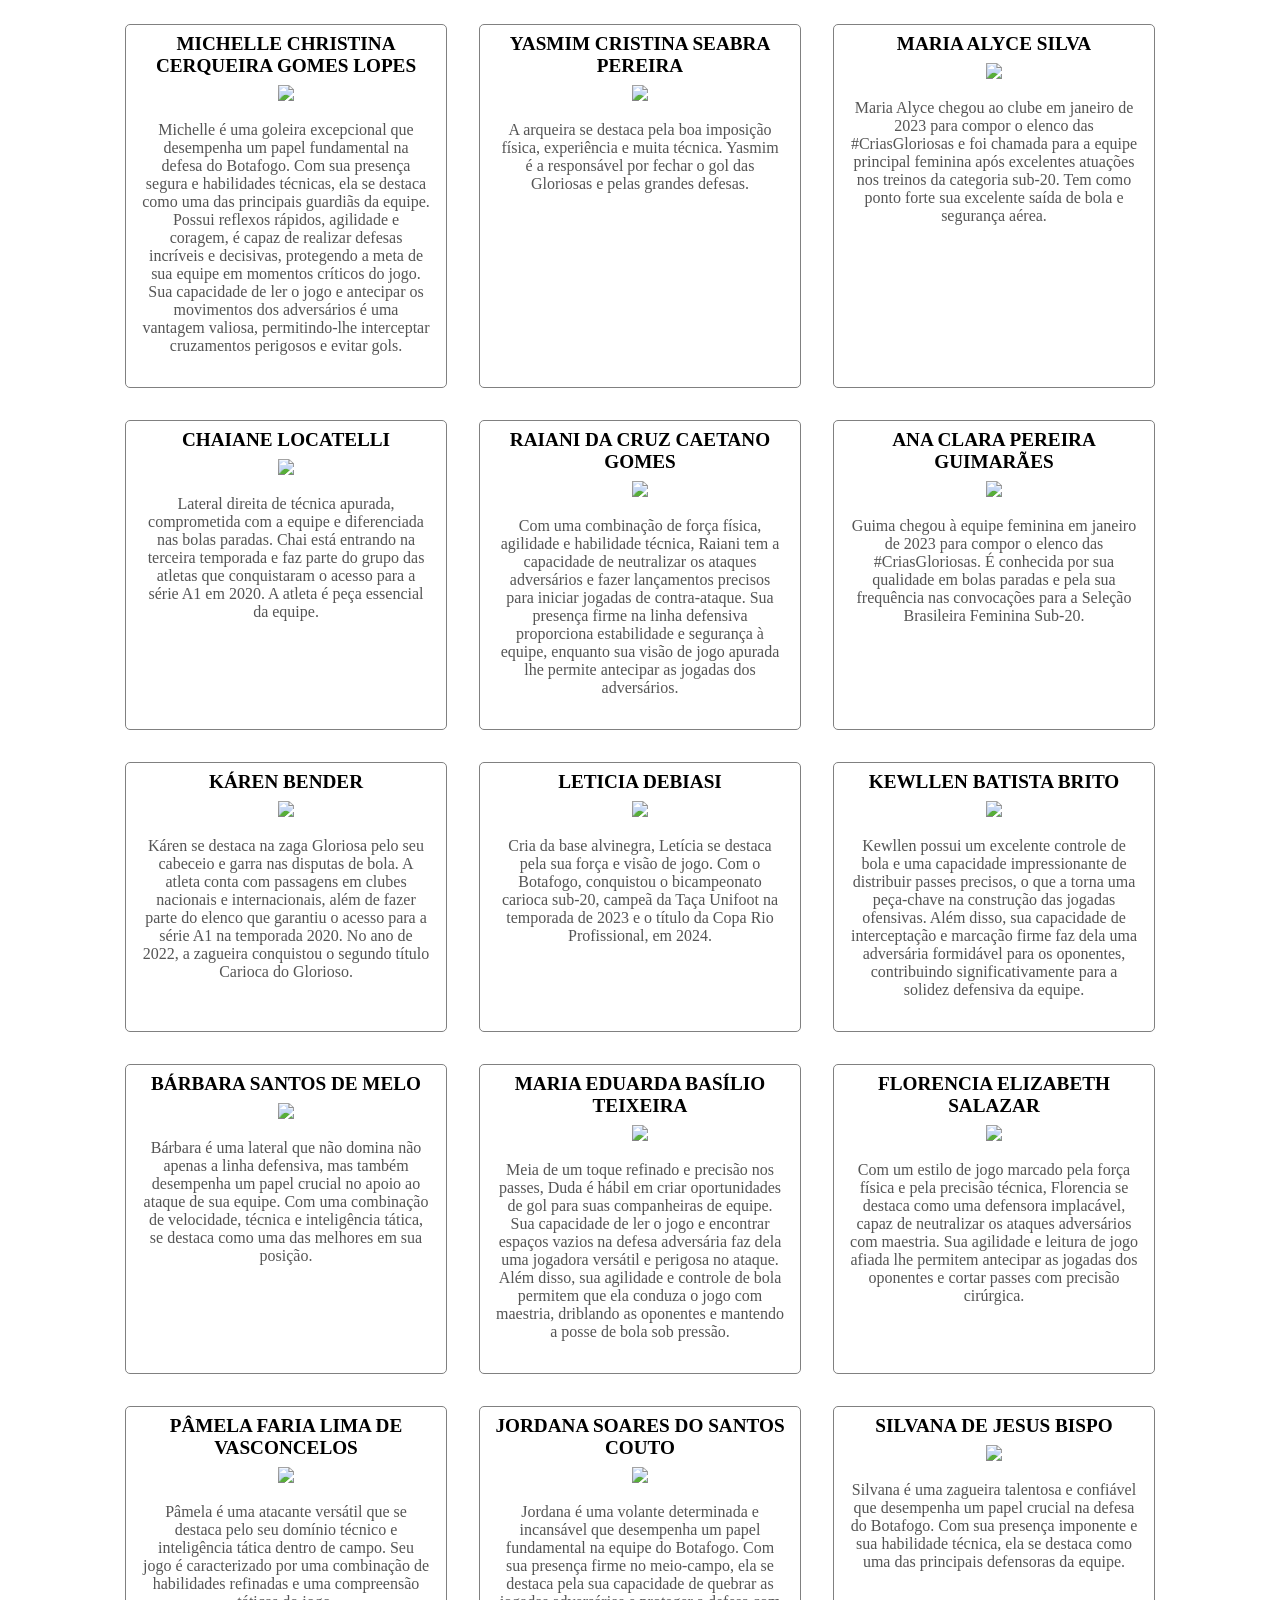
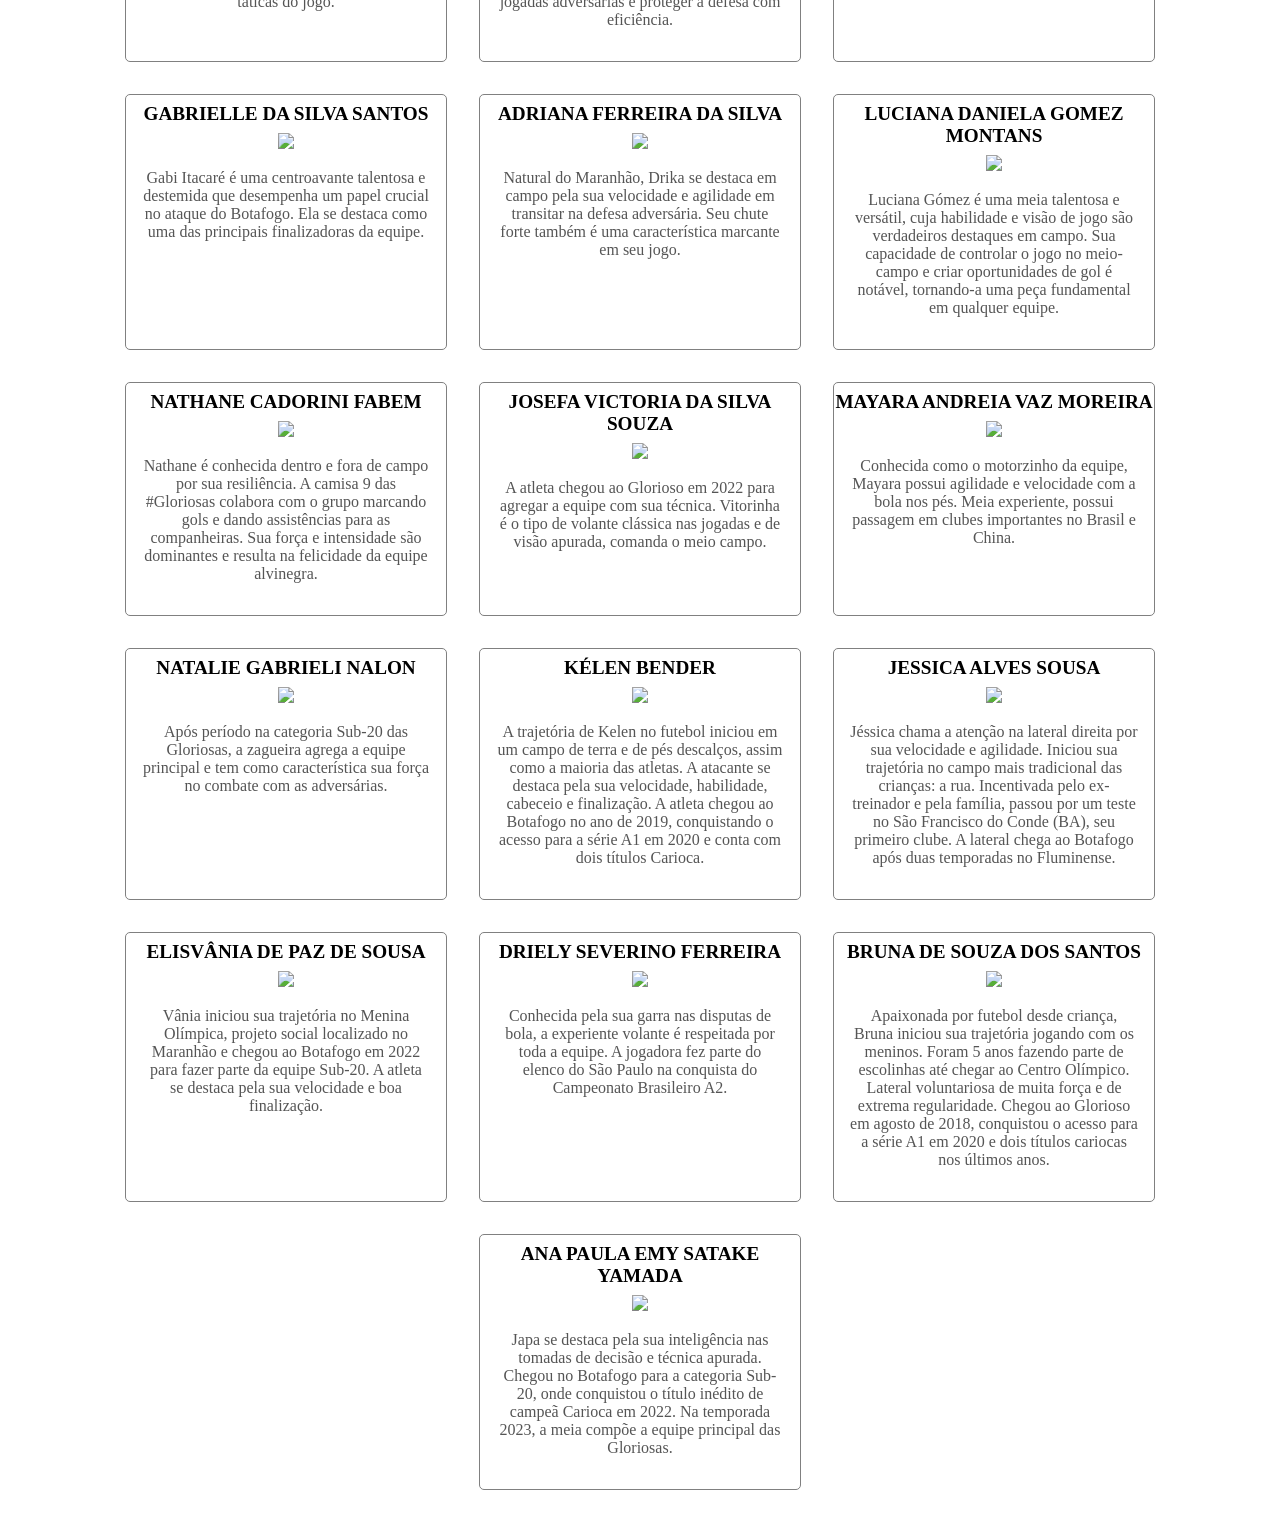
==== DOM/index.html @ 058e130d "dom" ====
<!DOCTYPE html>
<html lang="en">
<head>
    <meta charset="UTF-8">
    <meta name="viewport" content="width=device-width, initial-scale=1.0">
    <title>Document</title>
    <link href="style.css" rel="stylesheet">
    <script src="feminino.js"></script>
    <script src="code.js" defer></script>
</head>
<body>
    <div id="container">

    </div>
</body>
</html>
---- DOM/style.css ----
#container {
    display: flex;
    flex-wrap: wrap;
    justify-content: center;
}

#container > article {
    width: 20rem;
    border: solid grey 1px;
    border-radius: 5px;
    margin: 1rem;
    text-align: center;
    background-color: #fff;
}

#container h1 {
    font-size: 1.2rem;
    color: black;
    margin: 0.5rem 0;
}

#container p {
    padding: 0 1rem 1rem;
    color: #555;
}

#container img {
    width: 100%;
}
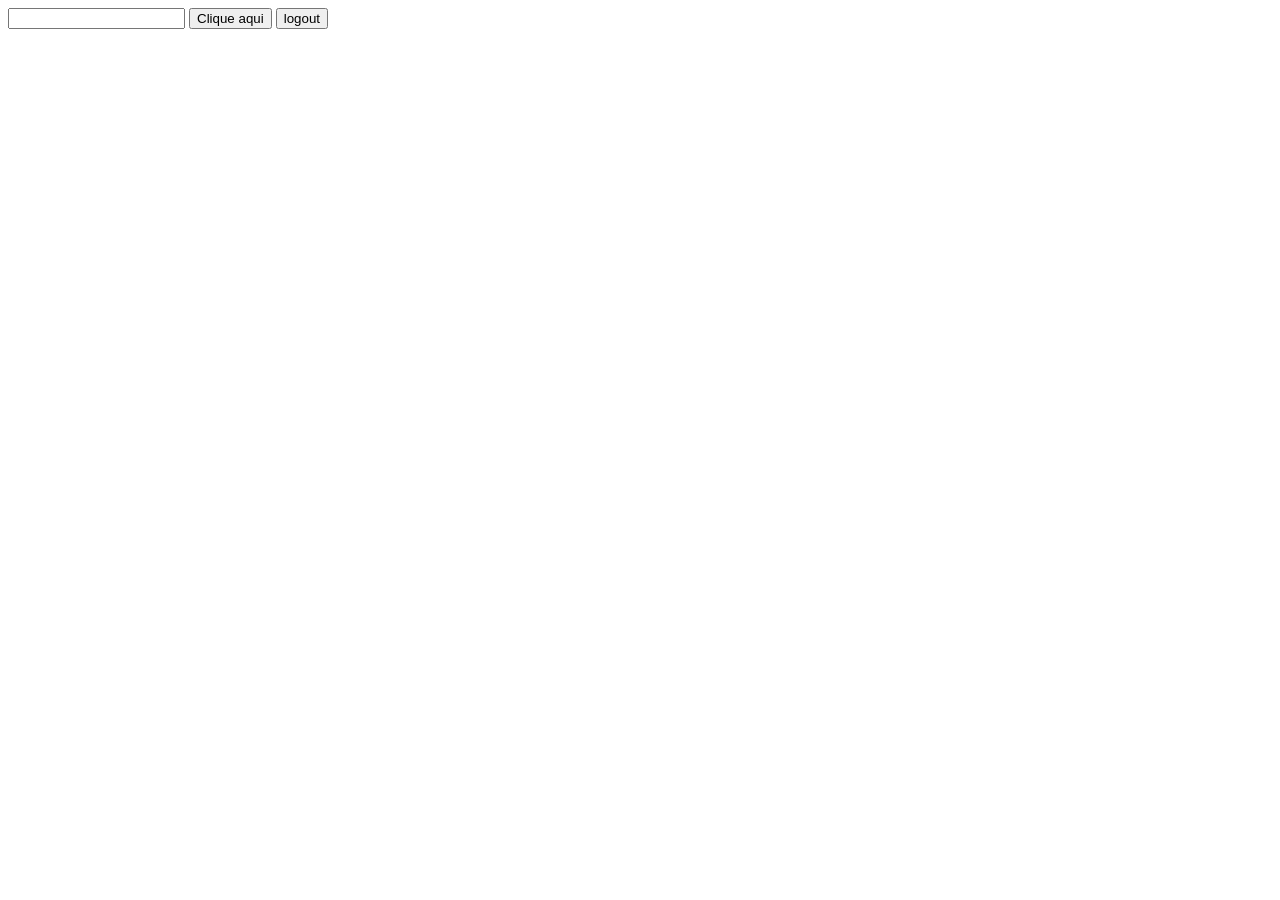
==== commit 8581aa63: "update" ====
--- a/DOM/index.html
+++ b/DOM/index.html
@@ -6,9 +6,13 @@
     <title>Document</title>
     <link href="style.css" rel="stylesheet">
     <script src="feminino.js"></script>
+    <script src="md5-min.js"></script>
     <script src="code.js" defer></script>
 </head>
 <body>
+    <input typr="password" id="senha">
+    <button id="botao">Clique aqui</button>
+    <button id="logout">logout</button>
     <div id="container">
 
     </div>
--- a/DOM/style.css
+++ b/DOM/style.css
@@ -27,4 +27,3 @@
 #container img {
     width: 100%;
 }
-
